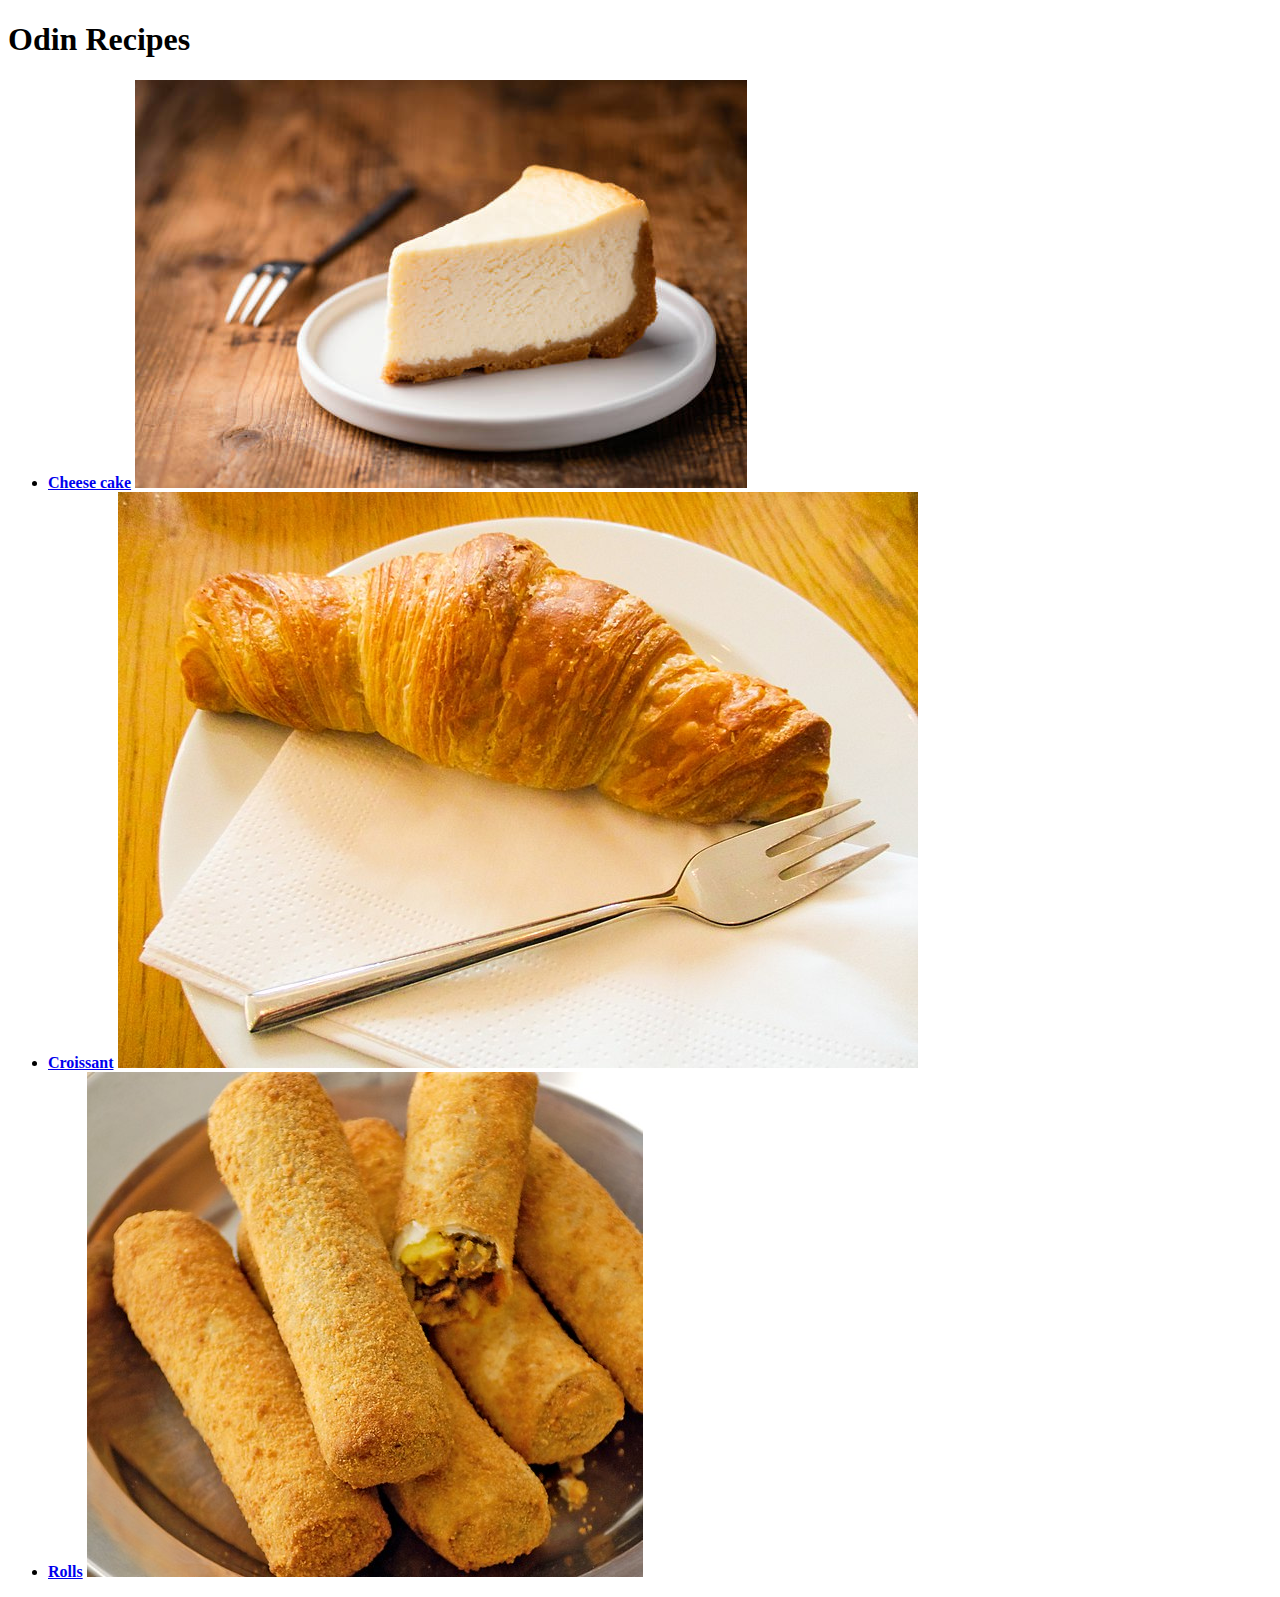
==== index.html @ bb24b185 "Added recipes" ====
<!DOCTYPE html>
<html lang="en">
<head>
  <meta charset="UTF-8">
  <meta name="viewport" content="width=device-width, initial-scale=1.0">
  <title>Odin Recipe</title>
</head>
<body>
  <h1>
    Odin Recipes
  </h1>
  <p>
    <ul>
      <li>
        <a href="recipes/cheese-cake.html"><strong>Cheese cake</strong></a>
        <img src="./images/cheesecake.jpg" alt="image of cheesecake"> 
      </li>
      <li>
        <a href="recipes/Croissant.html"><strong>Croissant</strong></a>
        <img src="./images/Croissant.jpeg"alt="image of croissant">
      </li>
      <li>
        <a href="./recipes/Rolls.html"><strong>Rolls</strong></a>
        <img src="images/rolls.jpg" alt="image of rolls">
      </li>
    </ul>
    
  </p>
</body>
</html>
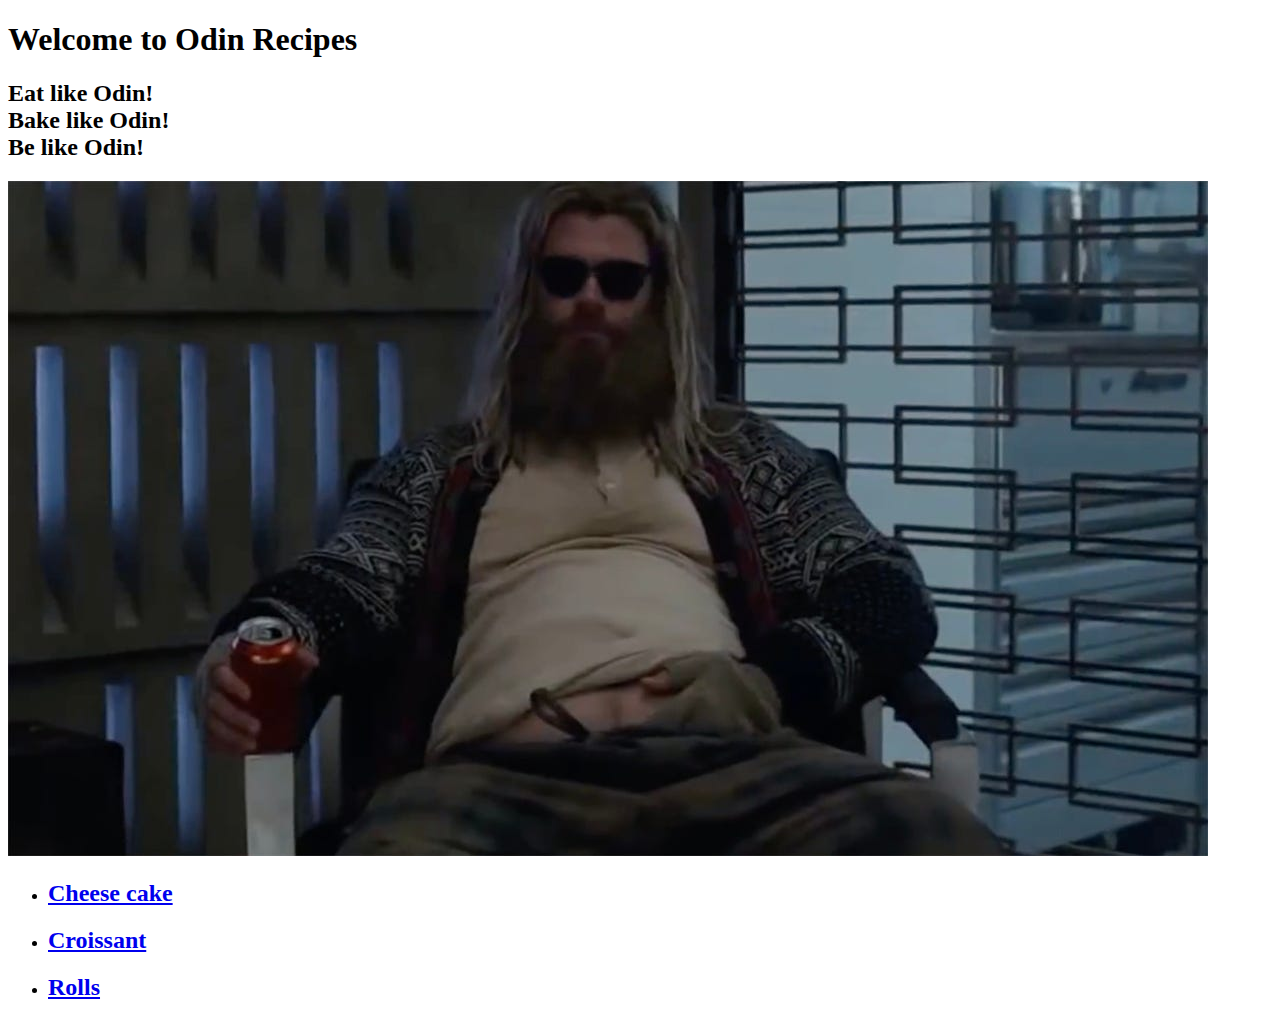
==== commit dfb7b7ad: "Added recipes Updated recipes page and route" ====
--- a/index.html
+++ b/index.html
@@ -7,24 +7,27 @@
 </head>
 <body>
   <h1>
-    Odin Recipes
+   Welcome to Odin Recipes
   </h1>
+   <p>
+    <h2>Eat like Odin! <br>Bake like Odin! <br>Be like Odin!</h2>
+   </p>
+   <p>
+    <img src="images/odin-recipe.jpg">
+   </p>
+  
   <p>
     <ul>
       <li>
-        <a href="recipes/cheese-cake.html"><strong>Cheese cake</strong></a>
-        <img src="./images/cheesecake.jpg" alt="image of cheesecake"> 
+       <h2><a href="recipes/cheese-cake.html"><strong>Cheese cake</strong></a></h2>        
       </li>
       <li>
-        <a href="recipes/Croissant.html"><strong>Croissant</strong></a>
-        <img src="./images/Croissant.jpeg"alt="image of croissant">
+       <h2> <a href="recipes/Croissant.html"><strong>Croissant</strong></a></h2>       
       </li>
       <li>
-        <a href="./recipes/Rolls.html"><strong>Rolls</strong></a>
-        <img src="images/rolls.jpg" alt="image of rolls">
+       <h2> <a href="./recipes/Rolls.html"><strong>Rolls</strong></a> </h2>       
       </li>
     </ul>
-    
   </p>
 </body>
 </html>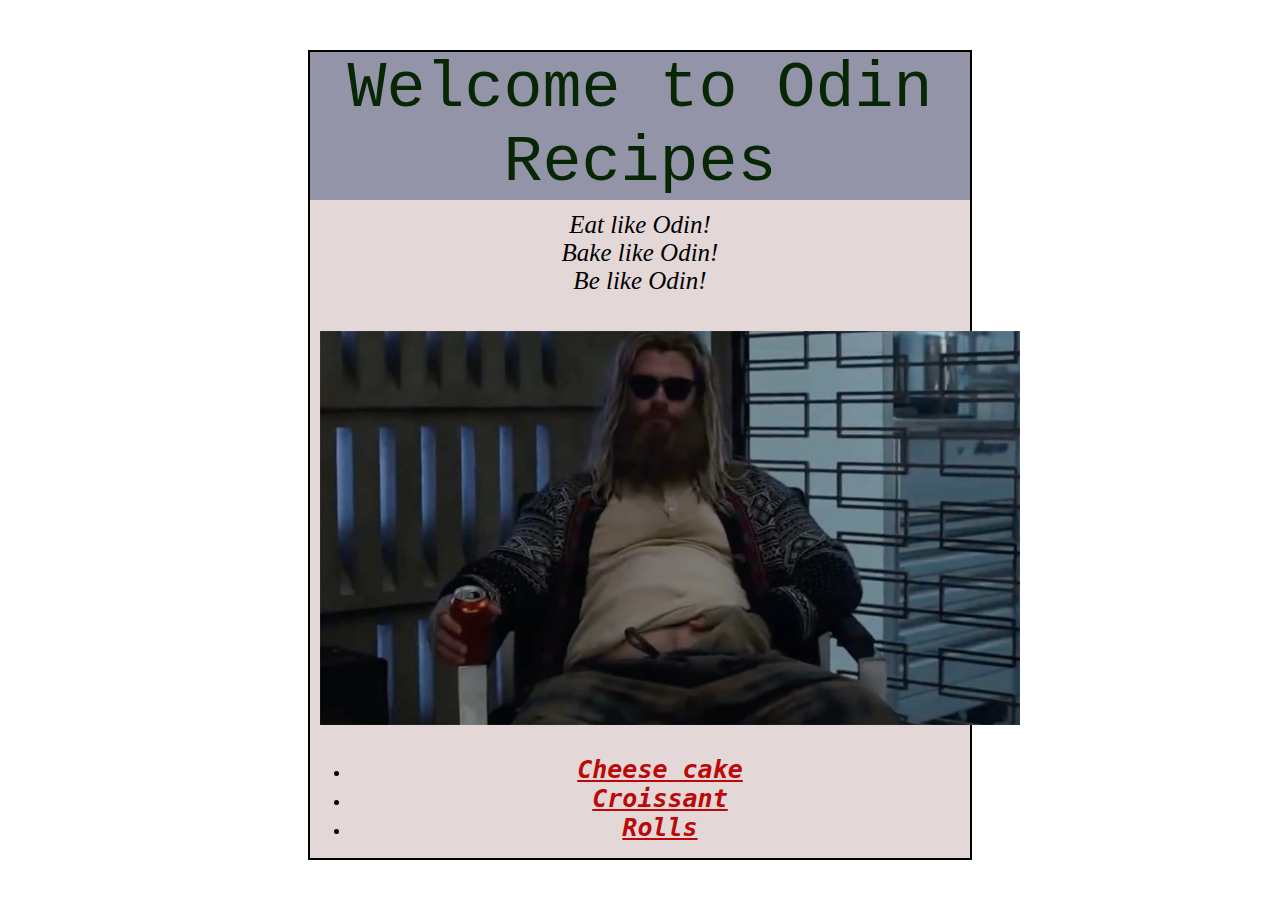
==== commit 65a80fdc: "added css to index" ====
--- a/index.html
+++ b/index.html
@@ -4,30 +4,39 @@
   <meta charset="UTF-8">
   <meta name="viewport" content="width=device-width, initial-scale=1.0">
   <title>Odin Recipe</title>
+  <link rel="stylesheet" href="./styles/style.css"
 </head>
 <body>
-  <h1>
+  <div class="recipe-card">
+
+    <div class="page-name">
+  
    Welcome to Odin Recipes
-  </h1>
+  
+</div>
+
+   <div class="slogan">
+    Eat like Odin! <br>Bake like Odin! <br>Be like Odin!
+   </div>
+
    <p>
-    <h2>Eat like Odin! <br>Bake like Odin! <br>Be like Odin!</h2>
-   </p>
-   <p>
-    <img src="images/odin-recipe.jpg">
+    <img class="img" src="images/odin-recipe.jpg">
    </p>
   
   <p>
-    <ul>
+    <ul class="recipe-list">
       <li>
-       <h2><a href="recipes/cheese-cake.html"><strong>Cheese cake</strong></a></h2>        
+       <a href="recipes/cheese-cake.html"><strong>Cheese cake</strong></a>       
       </li>
       <li>
-       <h2> <a href="recipes/Croissant.html"><strong>Croissant</strong></a></h2>       
+       <a href="recipes/Croissant.html"><strong>Croissant</strong></a>     
       </li>
       <li>
-       <h2> <a href="./recipes/Rolls.html"><strong>Rolls</strong></a> </h2>       
+        <a href="./recipes/Rolls.html"><strong>Rolls</strong></a> 
       </li>
     </ul>
   </p>
+
+</div>
 </body>
 </html>--- a/styles/style.css
+++ b/styles/style.css
@@ -0,0 +1,50 @@
+/* *{
+  line-height: 1.5;
+  outline: 1px dotted red;
+  box-sizing: border-box;
+  
+} */
+.recipe-card{
+  background-color: rgb(228, 215, 215);
+  margin-left: 300px;
+  margin-right: 300px;
+  margin-top: 50px;
+  text-align: center;
+  border: 2px solid rgb(0, 0, 0);
+
+}
+.img{
+  width: 700px;
+  margin: 10px;
+  
+}
+.page-name{
+  background-color: rgb(148, 148, 169);
+  color: rgb(6, 38, 4);
+  text-align: center;
+  font-family:'Courier New', sans-serif;
+ font-size: 65px;
+ 
+ 
+}
+.slogan{
+  color: rgb(0, 0, 0);
+  margin: 1px;
+  padding: 10px;
+  font-family:cursive;
+  font-style: italic;
+  font-size: 25px;
+}
+.recipe-list{
+  font-family:'Gill Sans', 'Gill Sans MT', Calibri, 'Trebuchet MS', sans-serif;
+  
+}
+.recipe-list a{
+  
+  color: #bc0808;
+  font-family:monospace;
+  font-style: italic;
+  font-size: 25px;
+ 
+}
+
